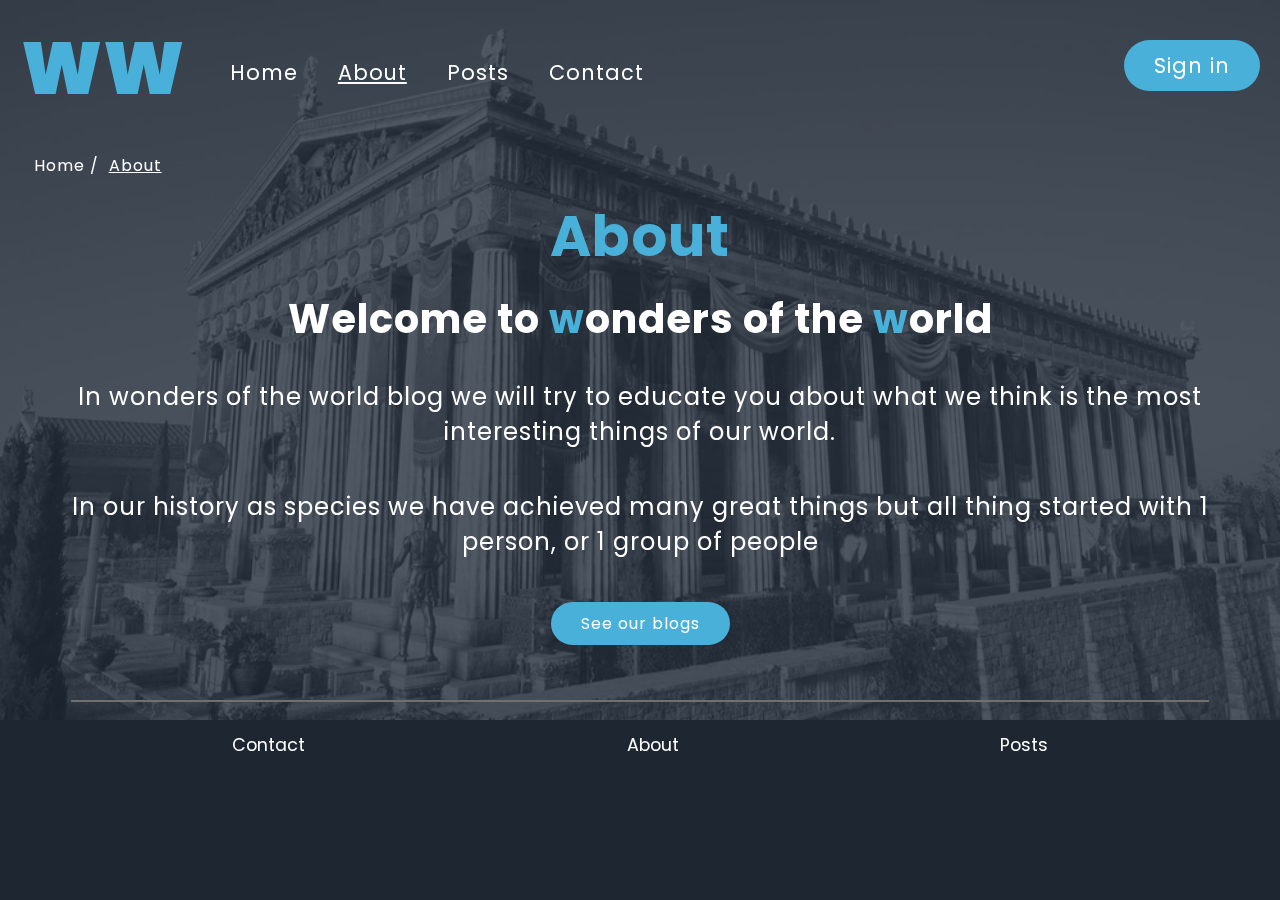
==== about.html @ 6b799978 "finished contact page and about page" ====
<!DOCTYPE html>
<html lang="en">
  <head>
    <meta charset="UTF-8" />
    <meta http-equiv="X-UA-Compatible" content="IE=edge" />
    <meta name="viewport" content="width=device-width, initial-scale=1.0" />
    <title>About || Wonders of the world blog</title>
    <meta
      name="description"
      content="Learn a bit about us, about wonders of the world blog and what we stand for"
    />
    <link rel="stylesheet" href="styles/style.css" />
    <link rel="stylesheet" href="styles/about.css" />
    <link rel="stylesheet" href="styles/media.css" />
    <link rel="preconnect" href="https://fonts.googleapis.com" />
    <link rel="preconnect" href="https://fonts.gstatic.com" crossorigin />
    <link
      href="https://fonts.googleapis.com/css2?family=Poppins:ital,wght@0,500;1,900&display=swap"
      rel="stylesheet"
    />
  </head>
  <body>
    <header>
      <div class="hero">
        <img
          src="assets/pictures/Parthenon_2.jpg"
          alt="representation of the ancient acropolis"
        />
      </div>
      <div class="logo">
        <a href="index.html" title="Back to Home page">WW</a>
      </div>
      <input type="checkbox" id="hamburger" />
      <label for="hamburger" aria-label="main-menu">
        <span class="bar1"></span>
        <span class="bar2"></span>
        <span class="bar3"></span
      ></label>
      <nav class="nav">
        <ul>
          <li><a href="index.html" title="Home page">Home</a></li>
          <li>
            <a class="active" href="about.html" title="About page">About</a>
          </li>
          <li><a href="posts.html" title="Posts page">Posts</a></li>
          <li><a href="contact.html" title="Contact page">Contact</a></li>
          <li>
            <a class="cta posfix" href="sign.html" title="Sign in page"
              >Sign in</a
            >
          </li>
        </ul>
      </nav>
    </header>
    <main>
      <section class="breadcrumbs">
        <a href="index.html" title="Back to Home page">Home /</a>
        <p class="active">About</p>
      </section>
      <section class="about-header-and-paragraph">
        <h1 class="heading">About</h1>
        <h3>
          Welcome to <span class="blue">w</span>onders of the
          <span class="blue">w</span>orld
        </h3>
        <p>
          In wonders of the world blog we will try to educate you about what we
          think is the most interesting things of our world.
        </p>
        <p>
          In our history as species we have achieved many great things but all
          thing started with 1 person, or 1 group of people
        </p>
        <div class="about-cta-container">
          <a href="blogs.html" class="cta">See our blogs</a>
        </div>
      </section>
    </main>
    <footer>
      <div><a href="contact.html" title="Contact page">Contact</a></div>
      <div><a href="about.html" title="About page">About</a></div>
      <div><a href="blogs.html" title="Blogs page">Posts</a></div>
    </footer>
  </body>
</html>
---- styles/style.css ----
:root {
    --lightBlue: #49b0d9;
    --hover-cta: #306d85;
    --mainbgcolor: #1E2631;
    --forms: #2a343e;
    --text: #fff;
}

body {
    margin: o;
    padding: o;
    box-sizing: border-box;
    background-color: var(--mainbgcolor);
    color: var(--text);
    font-family: poppins,Arial, Helvetica, sans-serif;
    letter-spacing: 1px;
}
a {
    text-decoration: none;
    color: var(--text);
}
.heading {
    color: var(--lightBlue);
    font-size: 3rem;
}
/*          generic commom classes           */
.blue {
    color: var(--lightBlue);
}
.active {
    text-decoration: underline;
}
/*          bredcrumbs           */
.breadcrumbs {
    display: flex;
    align-items: center;
    gap: 10px;
    margin-left: 2vw;
}
/*           cta             */
.cta {
    background-color: var(--lightBlue);
    color: var(--text);
    border-radius: 50px;
    padding: 10px 30px;
    cursor: pointer;
    border-color: transparent;
}
.cta:hover {
    background-color: var(--hover-cta);
    border-color: transparent;
}
/*           nav            */
header {
    display: flex;
    align-items: flex-end;
    margin: 1vw;
}
.hero  img{
    width: 100%;
    height: 80vh;
    opacity: 0.25;
    mix-blend-mode: luminosity;
    position: absolute;
    z-index: -1;
    top: 0;
    left: 0;
    right: 0;
}
.logo a  {
    font-weight: 900;
    font-size: 74px;
    text-decoration: none;
    color: var(--lightBlue);
}
nav {
    display: none;
    margin-right: 20px;
    position: fixed;
    top: 100px;
    right: -15px;
    z-index: 100;
    border-radius: 30px;
    background-color: var(--mainbgcolor);
}
.posfix {
    position: relative;
}
nav ul {
    display: flex;
    list-style: none;
    flex-direction: column;
    padding: 10px 25px
}
nav li {
    display: block;
    padding: 10px;
}
nav a{
    color: var(--text);
    padding: 10px;
    font-size: 1.3rem;
}
#hamburger {
    display: none;
}
#hamburger:checked ~ nav {
    display: block;
}
header label {
    cursor: pointer;
    margin-right: 20px;
    position: fixed;
    right: 10px;
    top: 60px;
}
header label span {
    display: block;
  width: 33px;
  height: 4px;
  margin-bottom: 5px;
  position: relative;
  background: var(--text);
  border-radius: 3px;
  z-index: 1;
}
/*              footer               */

footer {
    display: flex;
    justify-content: space-around;
    margin: 2rem auto;
    border-top: 2px solid #707070;
    padding-top: 30px;
    width: 90%;
}
footer a {
    color: var(--text);
    font-size: 1.1rem;
    padding: 20px;
    letter-spacing: 0;
}
---- styles/about.css ----
.about-header-and-paragraph {
    display: flex;
    flex-direction: column;
    align-items: center;
    text-align: center;
    letter-spacing: 1px;
}
.about-header-and-paragraph h1 {
 margin: 0;
}
.about-header-and-paragraph h3 {
    font-size: 2.5rem;
    margin: 10px;
}
.about-header-and-paragraph p {
    font-size: 1.5rem;
    margin: 20px 40px;
}
.about-cta-container {
    margin: 2rem;
}
---- styles/media.css ----
/*          media queries             */
@media (min-width: 500px) {
    .subscribe-here input {
        font-size: 1.3rem;
        width: auto;
    }
}

@media (min-width:500px) {
    .card {
        width: 350px;
    }
    .slides > div {
        width: 350px;
    }
    .slider {
        width: 350px;
    }
    h1,
    .heading {
        font-size: 3.5rem;
    }
    .welcome p {
        font-size: 2rem;
    }
}
@media (min-width: 800px) {
    nav {
        display: block;
        position: static;
        background-color: transparent;
    }
    nav ul {
        flex-direction: row;
    }
    .posfix {
        position: absolute;
        right: 20px;
        top: 40px;
    }
    header label {
        display:none;
    }
    .subscribe-here {
        flex-direction: row;
    }
    .text-align-left-center {
        text-align: left;
    }
}
@media (min-width: 850px) {
    .featured-container {
        flex-direction: row;
    }
    .featured-container a {
        width: 30%;
    }
    .card-title {
        font-size: 1.8rem;
        padding: 24px;
      }
}
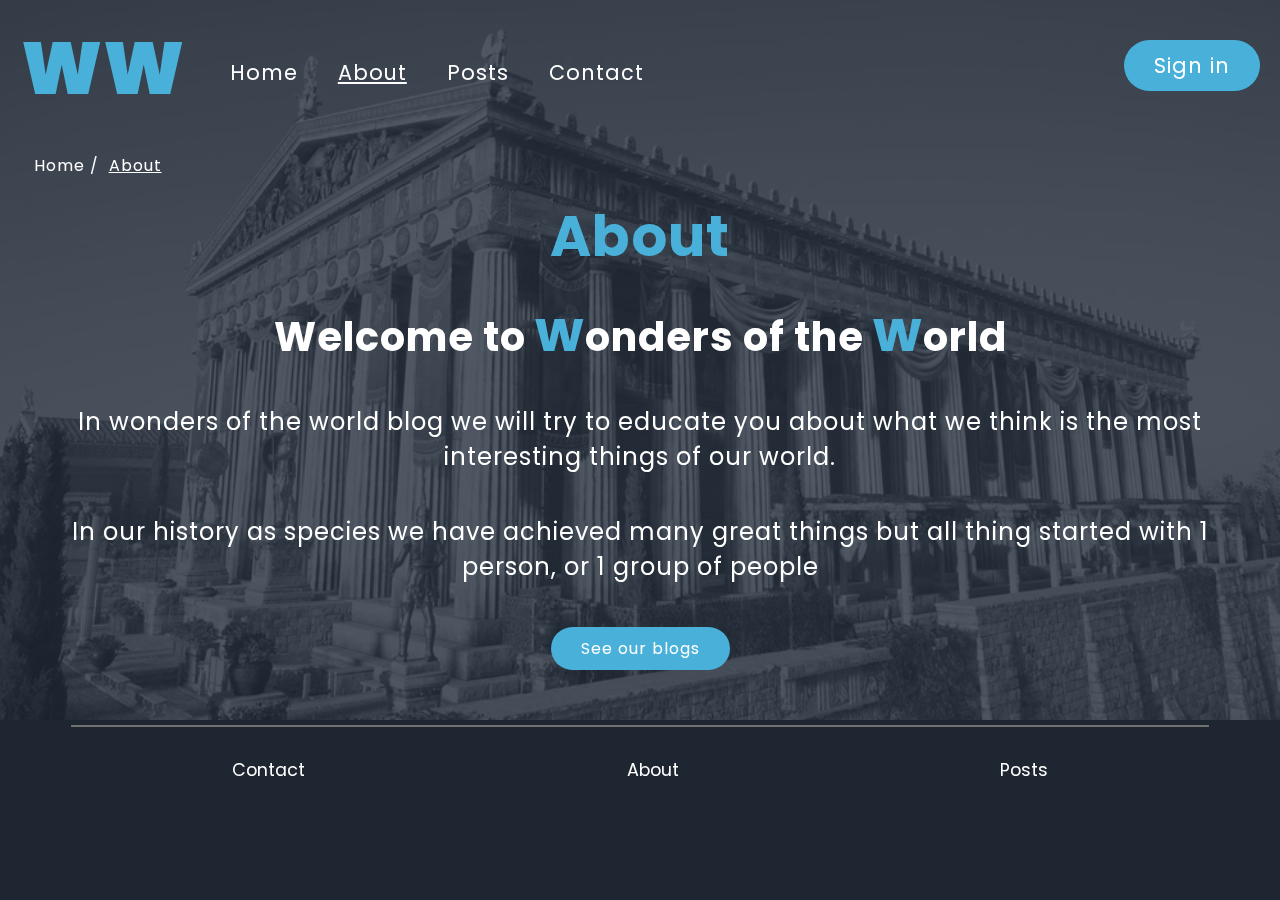
==== commit a7f0f0bf: "fixed almost all the html and css" ====
--- a/about.html
+++ b/about.html
@@ -20,6 +20,7 @@
     />
   </head>
   <body>
+    <!-- nav with hero img -->
     <header>
       <div class="hero">
         <img
@@ -53,15 +54,17 @@
       </nav>
     </header>
     <main>
+      <!-- breadcrumbs -->
       <section class="breadcrumbs">
         <a href="index.html" title="Back to Home page">Home /</a>
         <p class="active">About</p>
       </section>
+      <!-- main about section h1 h3 p -->
       <section class="about-header-and-paragraph">
         <h1 class="heading">About</h1>
         <h3>
-          Welcome to <span class="blue">w</span>onders of the
-          <span class="blue">w</span>orld
+          Welcome to <span class="blue biggerFont">w</span>onders of the
+          <span class="blue biggerFont">w</span>orld
         </h3>
         <p>
           In wonders of the world blog we will try to educate you about what we
@@ -76,10 +79,11 @@
         </div>
       </section>
     </main>
+    <!-- footer -->
     <footer>
       <div><a href="contact.html" title="Contact page">Contact</a></div>
       <div><a href="about.html" title="About page">About</a></div>
-      <div><a href="blogs.html" title="Blogs page">Posts</a></div>
+      <div><a href="posts.html" title="Blogs page">Posts</a></div>
     </footer>
   </body>
 </html>
--- a/styles/style.css
+++ b/styles/style.css
@@ -82,6 +82,7 @@
     z-index: 100;
     border-radius: 30px;
     background-color: var(--mainbgcolor);
+    border: 3px solid white;
 }
 .posfix {
     position: relative;
@@ -113,6 +114,7 @@
     position: fixed;
     right: 10px;
     top: 60px;
+    z-index: 100;
 }
 header label span {
     display: block;
@@ -124,6 +126,54 @@
   border-radius: 3px;
   z-index: 1;
 }
+
+/*          card, card details and all that has to do with the card section           */
+.card {
+    border-radius: 16px;
+    margin: 0 auto;
+    width: 300px;
+    max-width: 100%;
+    min-height: 500px;
+    overflow: hidden;
+    background-image: url("../assets/pictures/the-colossus-of-rhodes_u-l-q1nkce80.jpg");
+    background-size: cover;
+  }
+  
+  .card-info {
+    position: relative;
+    width: 100%;
+    height: 500px;
+    background-color: var(--lightBlue);
+    color: var(--text);
+    transform: translateY(100%)
+      translateY(-88px)
+      translateZ(0);
+    transition: transform 0.5s ease-out;
+  }
+  
+  .card:hover .card-info,
+  .card:hover .card-info:before {
+    transform: translateY(0) translateZ(0);
+  }
+  
+  .card-title {
+    margin: 0;
+    padding: 12px;
+    font-size: 2rem;
+    line-height: 1;
+    color: var(--text);
+    text-align: center;
+    border-bottom: 1px solid var(--text);
+  }
+  
+  .card-description {
+    margin: 0;
+    padding: 2rem;
+    font-size: 18px;
+    line-height: 1.5;
+    text-align: center;
+  }
+
 /*              footer               */
 
 footer {
--- a/styles/about.css
+++ b/styles/about.css
@@ -18,4 +18,7 @@
 }
 .about-cta-container {
     margin: 2rem;
+}
+.biggerFont {
+    font-size: 3.5rem;
 }--- a/styles/media.css
+++ b/styles/media.css
@@ -29,6 +29,7 @@
         display: block;
         position: static;
         background-color: transparent;
+        border: 0;
     }
     nav ul {
         flex-direction: row;
@@ -47,6 +48,22 @@
     .text-align-left-center {
         text-align: left;
     }
+    /* detail page  */
+    .blogSpesificSectio {
+        grid-template-columns: repeat(4, 1fr);
+    }
+    .blogSpesificSection h1 {
+        grid-column: 1/3;
+        grid-row: 1/2;
+    }
+    .detailsImageContainer {
+        grid-column: 3/5;
+        grid-row: 1/3;
+    }
+    .shortDescription {
+        grid-column: 1/3;
+        grid-row: 2/3;
+    }
 }
 @media (min-width: 850px) {
     .featured-container {
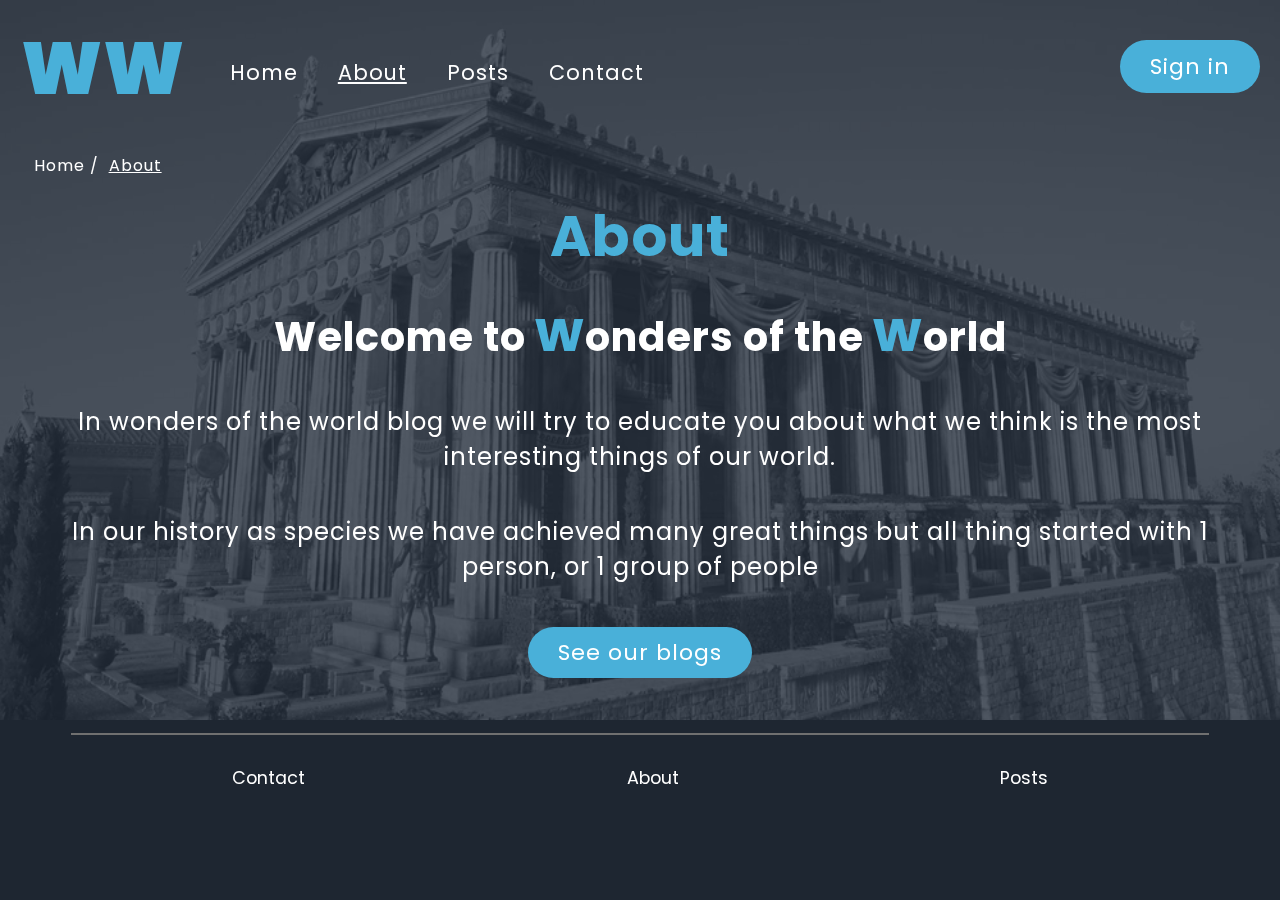
==== commit 999eee89: "fixed minor changes and hotjar" ====
--- a/about.html
+++ b/about.html
@@ -18,6 +18,22 @@
       href="https://fonts.googleapis.com/css2?family=Poppins:ital,wght@0,500;1,900&display=swap"
       rel="stylesheet"
     />
+    <!-- Hotjar Tracking Code for Wonders of the world -->
+    <script>
+      (function (h, o, t, j, a, r) {
+        h.hj =
+          h.hj ||
+          function () {
+            (h.hj.q = h.hj.q || []).push(arguments);
+          };
+        h._hjSettings = { hjid: 3344085, hjsv: 6 };
+        a = o.getElementsByTagName("head")[0];
+        r = o.createElement("script");
+        r.async = 1;
+        r.src = t + h._hjSettings.hjid + j + h._hjSettings.hjsv;
+        a.appendChild(r);
+      })(window, document, "https://static.hotjar.com/c/hotjar-", ".js?sv=");
+    </script>
   </head>
   <body>
     <!-- nav with hero img -->
@@ -75,7 +91,7 @@
           thing started with 1 person, or 1 group of people
         </p>
         <div class="about-cta-container">
-          <a href="blogs.html" class="cta">See our blogs</a>
+          <a href="posts.html" class="cta">See our blogs</a>
         </div>
       </section>
     </main>
--- a/styles/style.css
+++ b/styles/style.css
@@ -45,6 +45,7 @@
     padding: 10px 30px;
     cursor: pointer;
     border-color: transparent;
+    font-size: 22px;
 }
 .cta:hover {
     background-color: var(--hover-cta);
@@ -136,7 +137,7 @@
     min-height: 500px;
     overflow: hidden;
     background-image: url("../assets/pictures/the-colossus-of-rhodes_u-l-q1nkce80.jpg");
-    background-size: cover;
+    background-size: cover !important;
   }
   
   .card-info {
@@ -158,20 +159,21 @@
   
   .card-title {
     margin: 0;
-    padding: 12px;
-    font-size: 2rem;
+    padding: 20px 0 40px 0;
+    font-size: 1.6rem;
     line-height: 1;
     color: var(--text);
     text-align: center;
     border-bottom: 1px solid var(--text);
   }
   
-  .card-description {
+  .card-description,
+  .card-description + p {
     margin: 0;
-    padding: 2rem;
+    padding: 5px 0 0 7px;
     font-size: 18px;
     line-height: 1.5;
-    text-align: center;
+    text-align: left;
   }
 
 /*              footer               */
--- a/styles/media.css
+++ b/styles/media.css
@@ -73,7 +73,7 @@
         width: 30%;
     }
     .card-title {
-        font-size: 1.8rem;
-        padding: 24px;
+        font-size: 1.7rem;
+        padding: 25px 0 40px 0;
       }
 }